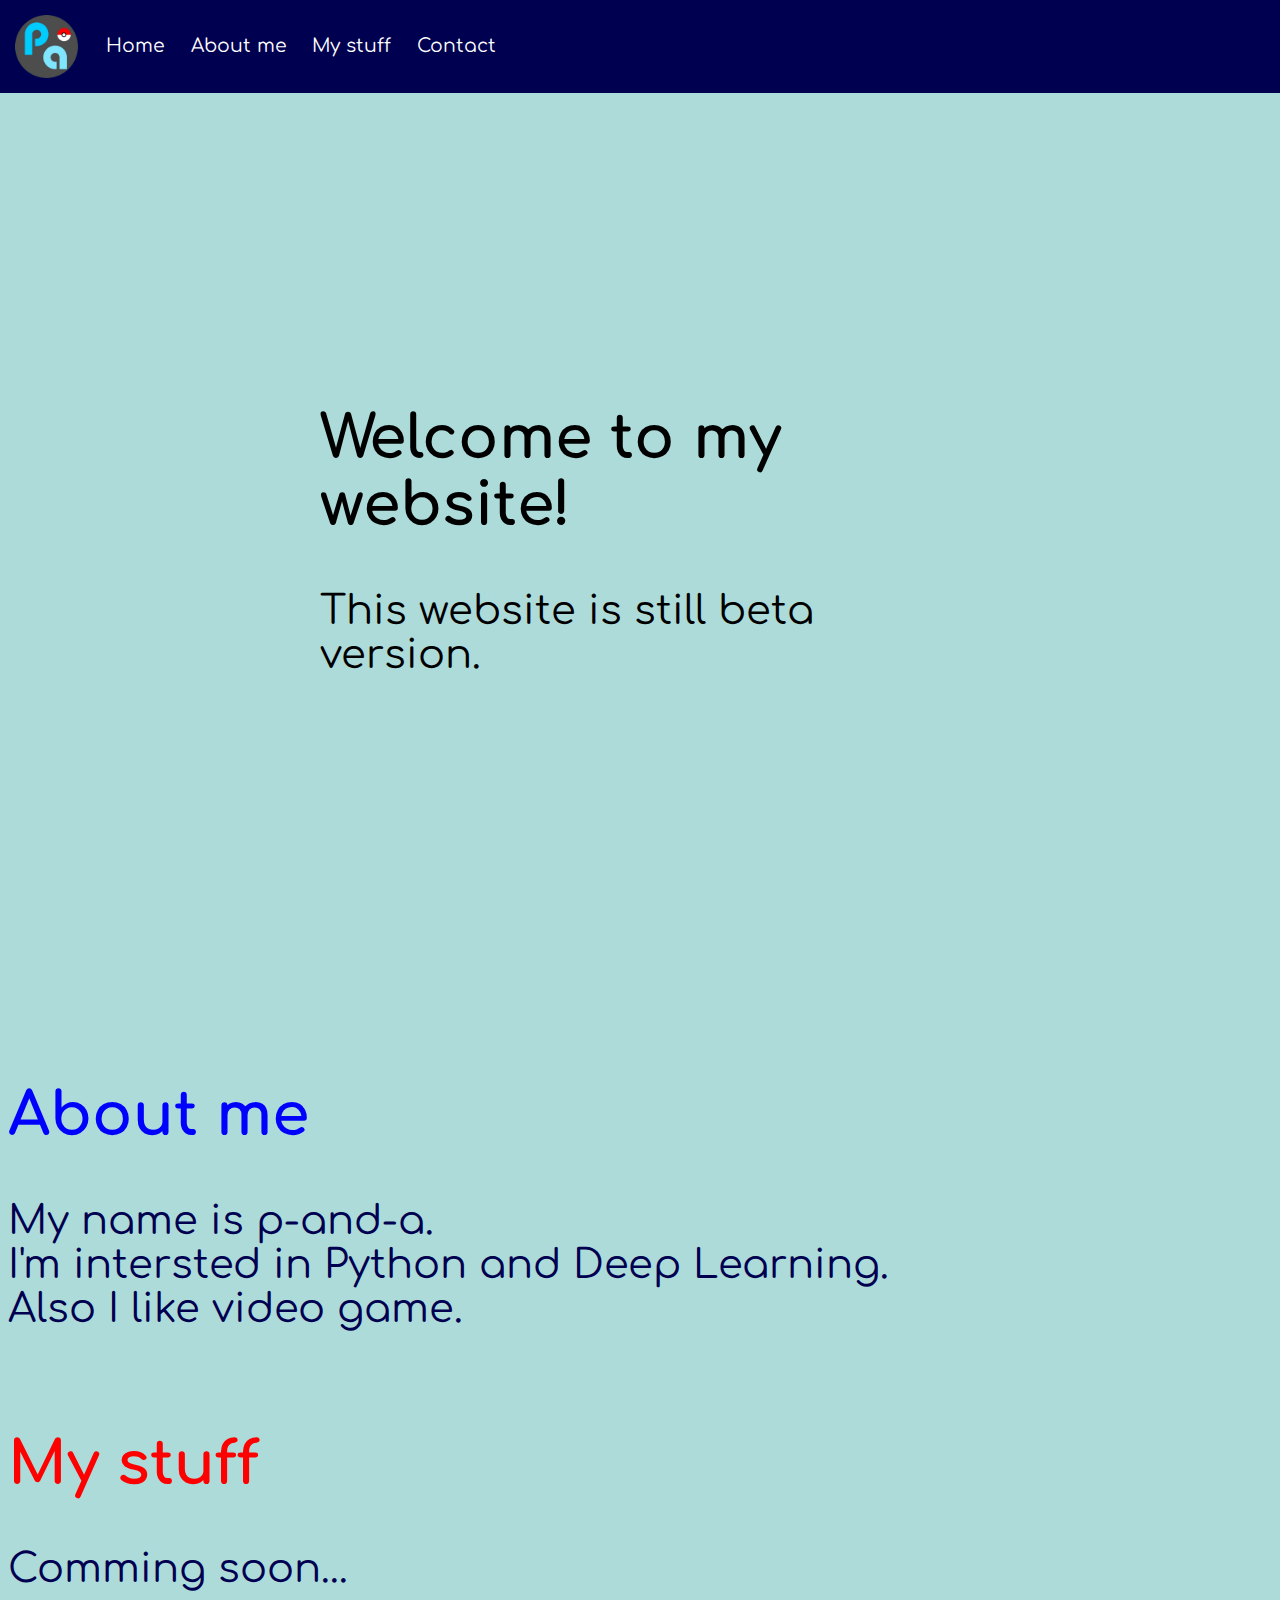
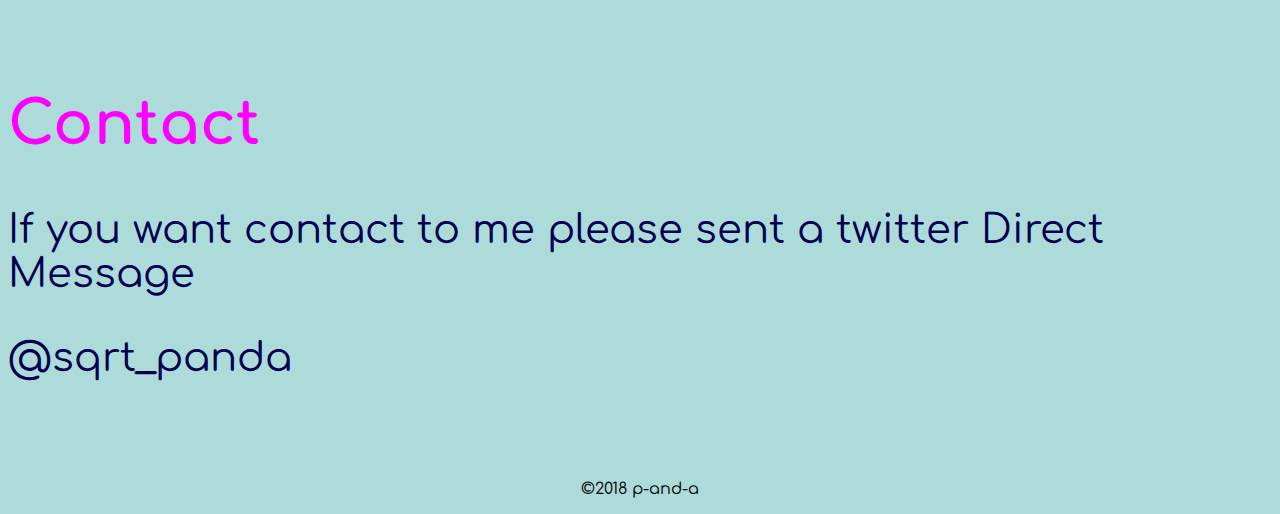
==== index.html @ 622572c3 "Add files via upload" ====
﻿<!doctype html>
<html>
<head>
    <meta charset="utf-8">
    <link rel="stylesheet" type="text/css" href="stylesheet.css">
    <title>p-and-a's website</title>
    <link rel="shortcut icon" type="image/png" href="favicon.png">
    <link href="https://fonts.googleapis.com/css?family=Comfortaa" rel="stylesheet">
</head> 
<body>
    <div class="header">
        <div class="header-logo">
            <img  src="./logo.png" alt="logo">
        </div>
        <div class="header-menu">
            <ul>
                <li>
                    <a href="#home">
                    Home
                    </a>
                </li>
                <li>
                    <a href="#aboutme">
                        About me
                    </a>
                </li>
                <li>
                    <a href="#mystuff">
                        My stuff
                    </a>
                </li>
                <li>
                    <a href="#contact">
                        Contact
                    </a>
                </li>
            </ul>
        </div>
    </div>
    <div class="page">
            <div class="home" id="home">
                <h2>Welcome to my website!</h2>
                <p>This website is still beta version.</p>
            </div>
            <div class="about" id="aboutme">
                <h2>About me</h2>
                <p>My name is p-and-a.</p>
                <p>I'm intersted in Python and Deep Learning.</p>
                <p>Also I like video game.</p>
            </div>
            <div class="mystuff" id="mystuff">
                <h2>My stuff</h2>
                <p>Comming soon...</p>
            </div>
            <div class="contact" id="contact">
                <h2>Contact</h2>
                <p>If you want contact to me please sent a twitter Direct Message</p>
                <a href="https://twitter.com/sqrt_panda"><p>@sqrt_panda</p></a>
            </div>
            <div class="copylight">
                <p>©2018 p-and-a</p>
            </div>
    </div>
</body>
</html>
---- stylesheet.css ----
body {
    font-family: 'Comfortaa', cursive; 
    background-color: #acdbda;
}

li {
    list-style: none;
}

.header{
    background-color: #000050;
    color: #fff;
    /*height: calc(50px + 3vw);*/
    position: fixed;
    top:0;
    left:0;
    right:0;
}

.header-logo img{
    float: left;
    width: calc(25px + 3vw);
    height: calc(25px + 3vw);
    margin: 15px 15px;
}

.header-menu li {
    font-size: calc(15px + 0.3vw);
    display: flex;
    float: left;
    margin: 1.5vw 1vw;
}

.header-menu a{
    text-decoration: none;
}

.header-menu li :hover {
    transition: all 500ms 0s ease;
    color: #ff0000;
}

.header-menu li a {
    color: #fff;
}


.home {
    width: 50vw;
    margin: 45vh auto;
    font-size:40px;
}

.home h2 {
    color: #000;
    }

.home p {
    color: #000;
    }

.about {
    color: #00f;
    margin: 100px 0px;
    font-size:40px;
}

.about h2{
    /*margin:0px 0px;*/
}

.about p{
    margin:0px 0px;
    color: #000050
}

.mystuff {
    color: #f00;
    margin: 100px 0px;
    font-size:40px;
}

.mystuff h2{
    /*margin:0px 0px;*/
}

.mystuff p{
    color:#000050
}

.contact {
    color: #f0f;
    margin: 100px 0px;
    font-size:40px;
}

.contact p{
    color: #000050
}

.contact a{
    color: #fff;
    text-decoration: none;
}

.copylight {
    text-align: center;
}
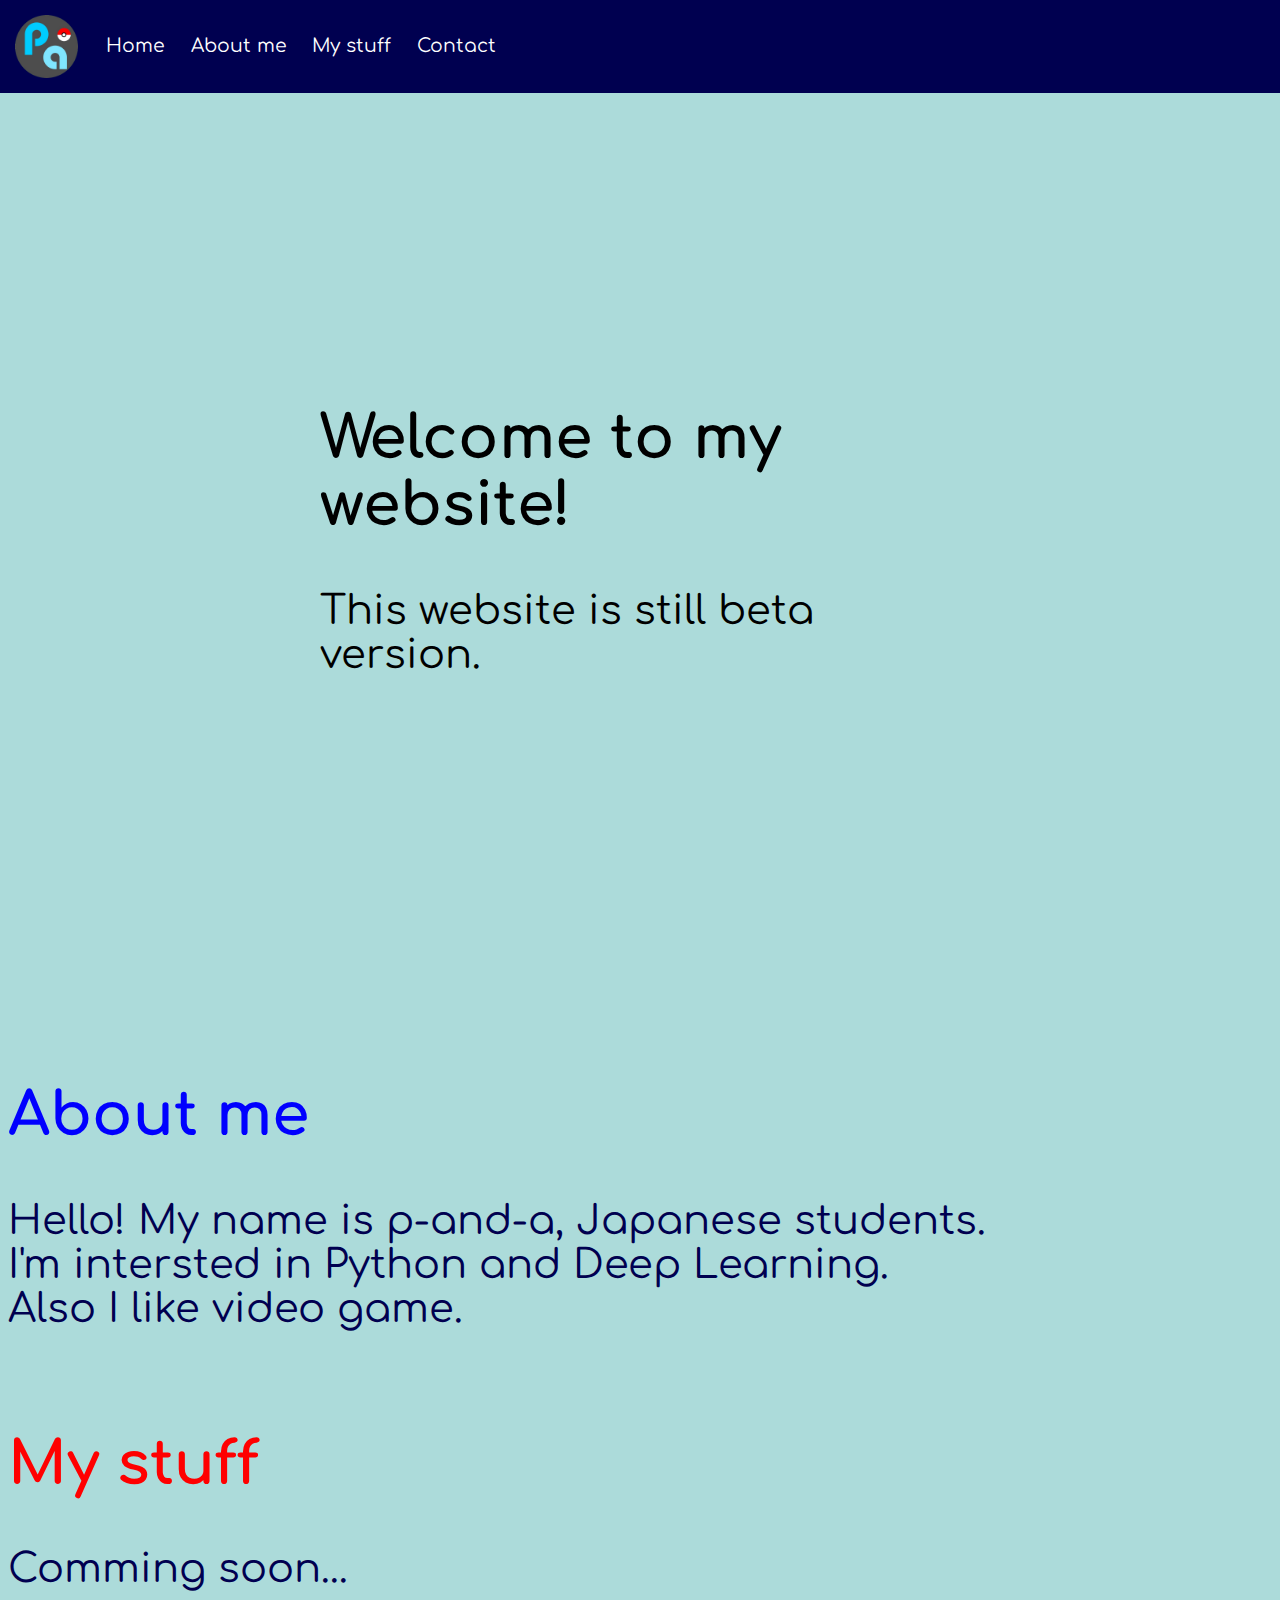
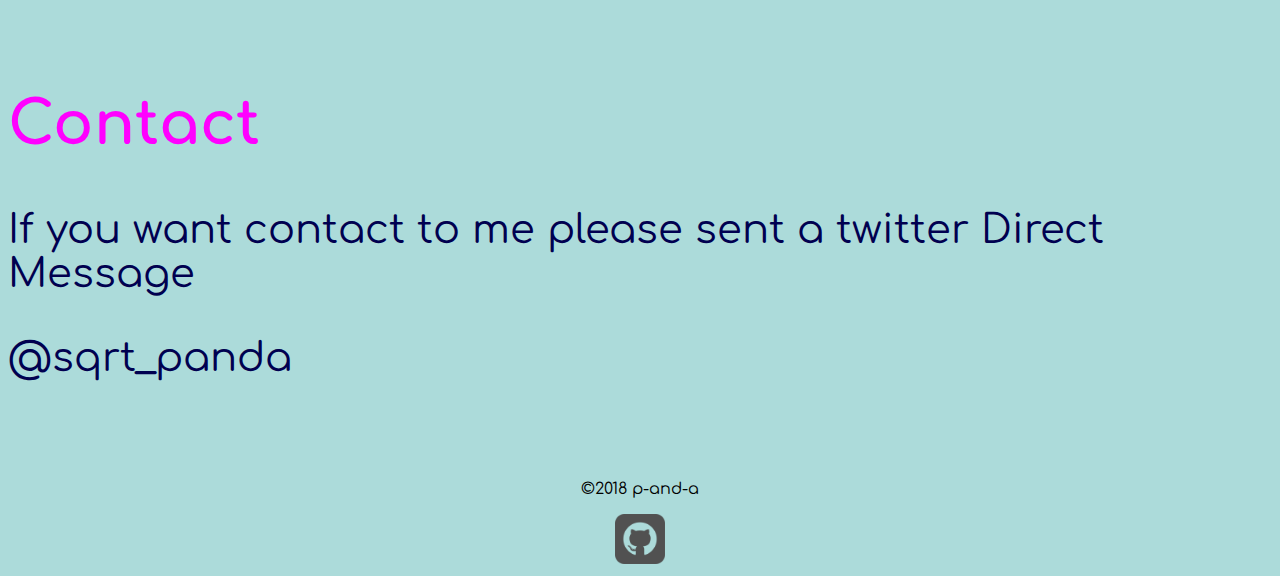
==== commit 19a0f208: "Add files via upload" ====
--- a/index.html
+++ b/index.html
@@ -16,7 +16,7 @@
             <ul>
                 <li>
                     <a href="#home">
-                    Home
+                        Home
                     </a>
                 </li>
                 <li>
@@ -44,7 +44,7 @@
             </div>
             <div class="about" id="aboutme">
                 <h2>About me</h2>
-                <p>My name is p-and-a.</p>
+                <p>Hello! My name is p-and-a, Japanese students.</p>
                 <p>I'm intersted in Python and Deep Learning.</p>
                 <p>Also I like video game.</p>
             </div>
@@ -58,7 +58,7 @@
                 <a href="https://twitter.com/sqrt_panda"><p>@sqrt_panda</p></a>
             </div>
             <div class="copylight">
-                <p>©2018 p-and-a</p>
+                <p>©2018 p-and-a</p><a href="https://github.com/sqrt-panda"><img src="/github_logo.png" width="50" height="50" ></a>
             </div>
     </div>
 </body>
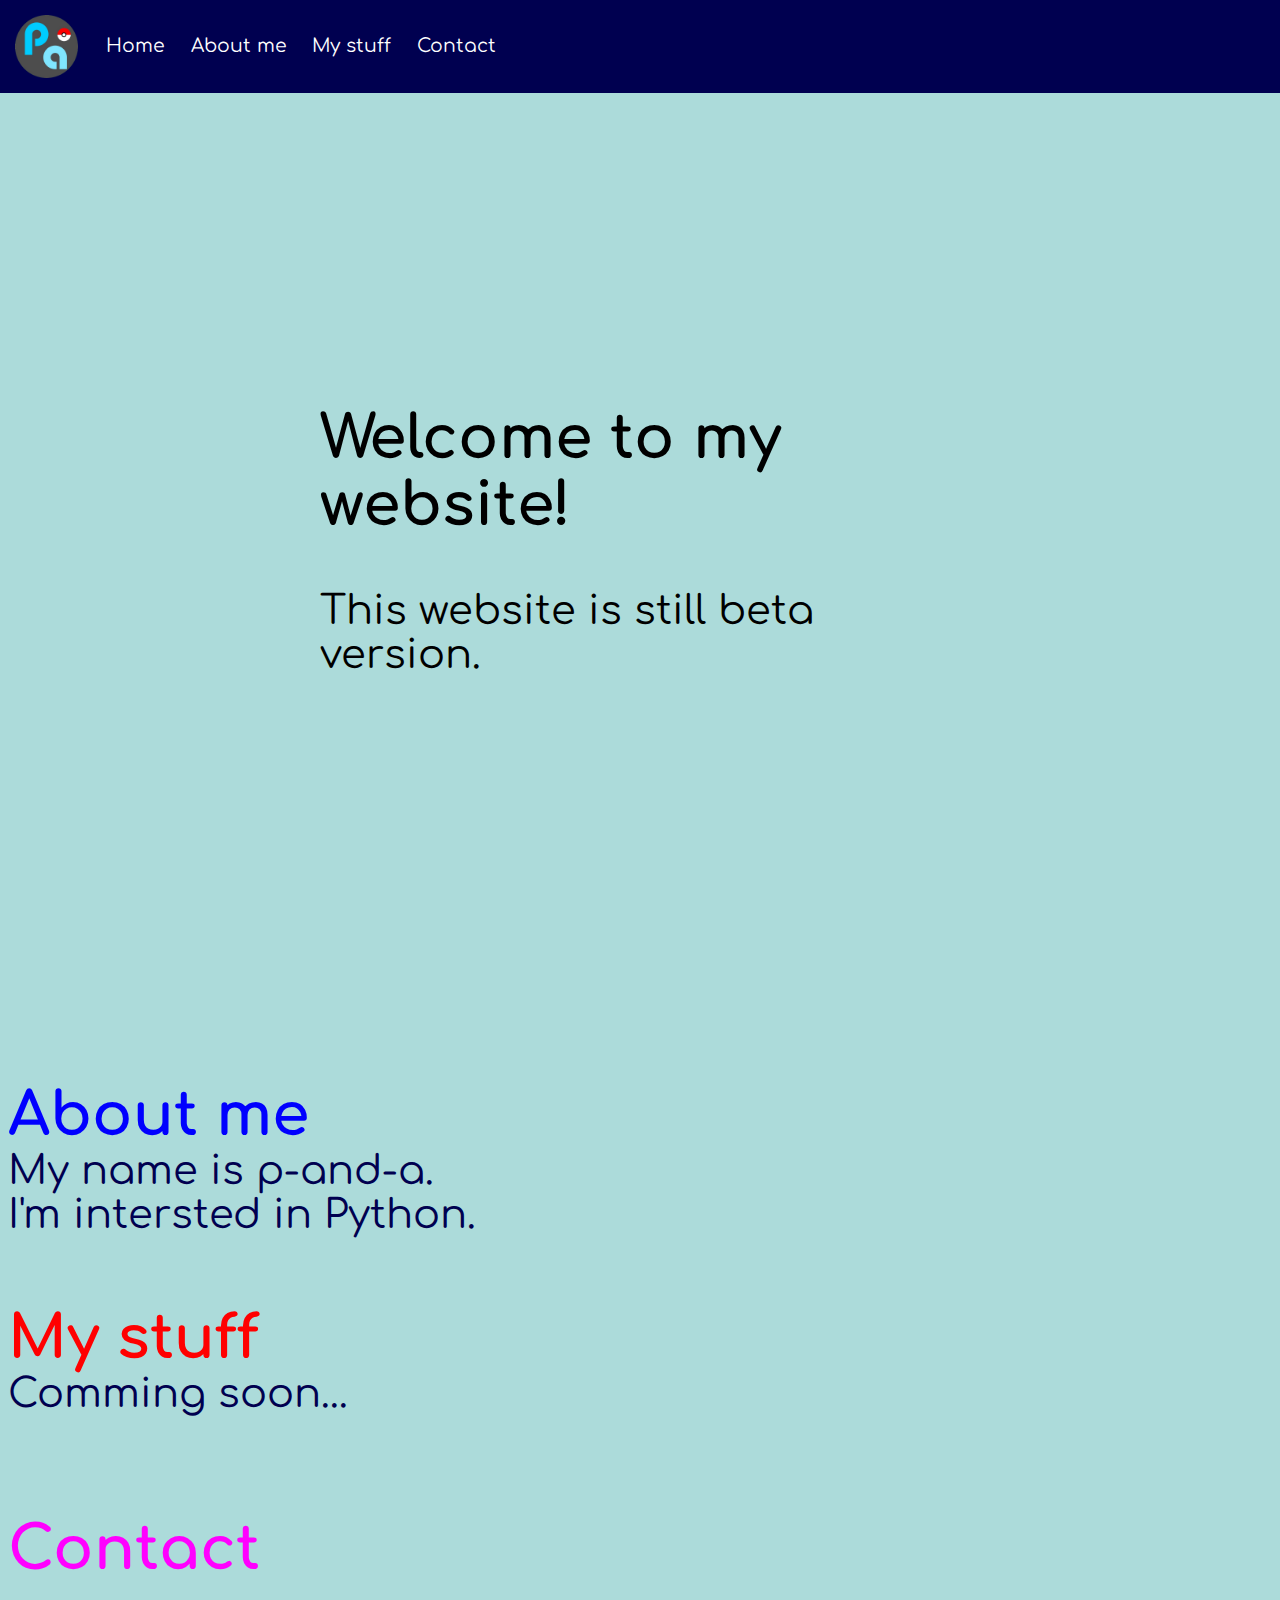
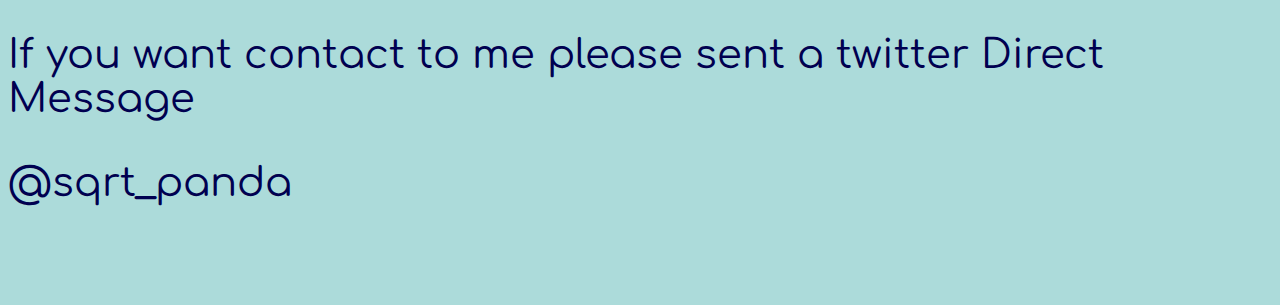
==== commit 5a8bf540: "Add animation" ====
--- a/index.html
+++ b/index.html
@@ -6,8 +6,18 @@
     <title>p-and-a's website</title>
     <link rel="shortcut icon" type="image/png" href="favicon.png">
     <link href="https://fonts.googleapis.com/css?family=Comfortaa" rel="stylesheet">
+    <link href="https://fonts.googleapis.com/css?family=Fredericka+the+Great" rel="stylesheet">
 </head> 
 <body>
+    <div class="opening">
+        <p class="p1">Stay hungry,</p>
+        <p class="p2">Stay foolish.</p>
+        <p class="p3">-Steve jobs</p>
+    </div>
+    <div class="square1"></div>
+    <div class="circle1"></div>
+    <div class="square2"></div>
+    <div class="circle2"></div>
     <div class="header">
         <div class="header-logo">
             <img  src="./logo.png" alt="logo">
@@ -16,7 +26,7 @@
             <ul>
                 <li>
                     <a href="#home">
-                        Home
+                    Home
                     </a>
                 </li>
                 <li>
@@ -41,25 +51,21 @@
             <div class="home" id="home">
                 <h2>Welcome to my website!</h2>
                 <p>This website is still beta version.</p>
-            </div>
-            <div class="about" id="aboutme">
+             </div>
+             <div class="about" id="aboutme">
                 <h2>About me</h2>
-                <p>Hello! My name is p-and-a, Japanese students.</p>
-                <p>I'm intersted in Python and Deep Learning.</p>
-                <p>Also I like video game.</p>
-            </div>
-            <div class="mystuff" id="mystuff">
+                <p>My name is p-and-a.</p>
+                <p>I'm intersted in Python.</p>
+             </div>
+             <div class="mystuff" id="mystuff">
                 <h2>My stuff</h2>
                 <p>Comming soon...</p>
-            </div>
-            <div class="contact" id="contact">
+             </div>
+             <div class="contact" id="contact">
                 <h2>Contact</h2>
                 <p>If you want contact to me please sent a twitter Direct Message</p>
                 <a href="https://twitter.com/sqrt_panda"><p>@sqrt_panda</p></a>
-            </div>
-            <div class="copylight">
-                <p>©2018 p-and-a</p><a href="https://github.com/sqrt-panda"><img src="/github_logo.png" width="50" height="50" ></a>
-            </div>
+             </div>
     </div>
 </body>
 </html> --- a/stylesheet.css
+++ b/stylesheet.css
@@ -5,6 +5,188 @@
 
 li {
     list-style: none;
+}
+
+@keyframes opening_text {
+    0% {
+        opacity: 0;
+    }
+
+    16% {
+        opacity: 1;
+    }
+
+    84%{
+        opacity: 1;
+    }
+
+    100% {
+        opacity: 0;
+    }
+}
+
+.opening{
+    text-align: center;
+    position: fixed;
+    z-index: 102;
+    color: white;
+    width: calc(0.65 * 100vh);
+    height: calc(0.5 * 100vh);
+    margin: auto auto;
+    top: 0px;
+    bottom: 0px;
+    right: 0px;
+    left: 0px;
+    opacity: 0;
+    font-family: 'Fredericka the Great', cursive;
+    animation-name: opening_text;
+    animation-duration: 3s;
+}
+
+.p1{
+    font-size:calc(0.08 * 100vh);
+    margin-top: 0;
+    text-indent: -2em;
+    
+}
+
+.p2{
+    font-size:calc(0.08 * 100vh);
+    text-indent: 1em;
+}
+
+.p3{
+    font-size: calc(0.06 * 100vh);
+    text-indent: 5em;
+}
+
+@keyframes opening_square1 {
+    0% {
+        right: 0px;
+        background: #1C1C1C;
+    }
+
+    50%{
+        right: 0px;
+        background: #1C1C1C;
+    }
+
+    70%{
+        right: 0px;
+        background: #046CF4;
+    }
+
+    100%{
+        right: calc(100vw + 25vh);
+        background: #046CF4;
+    }
+}
+
+@keyframes opening_square2 {
+    0% {
+        left: 0px;
+        background: #1C1C1C;
+    }
+
+    50%{
+        background: #1C1C1C;
+    }
+
+    70%{
+        left: 0px;
+        background: #046CF4;
+    }
+
+    100%{
+        left: calc(100vw + 25vh);
+        background: #046CF4;
+    }
+}
+
+@keyframes opening_circle1{
+    0%{
+        background: #1C1C1C;
+        right: -25vh;
+    }
+
+    50%{
+        background: #1C1C1C;
+        right: -25vh;
+    }
+
+    70%{
+        background: #046CF4;
+        right: -25vh;
+    }
+
+    100%{
+        background: #046CF4;
+        right: 100vw;
+    }
+}
+
+@keyframes opening_circle2{
+    0%{
+        background: #1C1C1C;
+        left: -25vh;
+    }
+
+    50%{
+        background: #1C1C1C;
+        left: -25vh;
+    }
+    
+    70%{
+        background: #046CF4;
+        left: -25vh;
+    }
+
+    100%{
+        background: #046CF4;
+        left: 100vw;
+    }
+}
+
+.square1{
+    z-index: 100;
+    height: 50vh;
+    top: 0px;
+    left: 0px;
+    position: fixed;
+    animation-name: opening_square1;
+    animation-duration: 6s;
+}
+
+.square2{
+    z-index: 100;
+    height: 50vh;
+    bottom: 0px;
+    right: 0px;
+    position: fixed;
+    animation-name: opening_square2;
+    animation-duration: 6s;
+}
+
+.circle1{
+    position: fixed;
+    width: 50vh;
+    height: 50vh;
+    border-radius: 25vh;
+    z-index: 101;
+    top: 0px;
+    animation-name: opening_circle1;
+    animation-duration: 6s;
+}
+
+.circle2{
+    position: fixed;
+    width: 50vh;
+    height: 50vh;
+    border-radius: 25vh;
+    z-index: 101;
+    bottom: 0px;
+    animation-name: opening_circle2;
+    animation-duration: 6s;
 }
 
 .header{
@@ -12,9 +194,9 @@
     color: #fff;
     /*height: calc(50px + 3vw);*/
     position: fixed;
-    top:0;
-    left:0;
-    right:0;
+    top: 0px;
+    left: 0px;
+    right: 0px;
 }
 
 .header-logo img{
@@ -42,6 +224,7 @@
 
 .header-menu li a {
     color: #fff;
+
 }
 
 
@@ -61,12 +244,13 @@
 
 .about {
     color: #00f;
-    margin: 100px 0px;
+    margin: 0px 0px 0px 0px;
+    padding: 0px 0px 0px 0px;
     font-size:40px;
 }
 
 .about h2{
-    /*margin:0px 0px;*/
+    margin:0px 0px;
 }
 
 .about p{
@@ -76,15 +260,17 @@
 
 .mystuff {
     color: #f00;
-    margin: 100px 0px;
+    margin: calc(30px + 3vw) 0px 0px 0px;
+    padding: 0px 0px 0px 0px;
     font-size:40px;
 }
 
 .mystuff h2{
-    /*margin:0px 0px;*/
+    margin:0px 0px;
 }
 
 .mystuff p{
+    margin:0px 0px;
     color:#000050
 }
 
@@ -101,8 +287,4 @@
 .contact a{
     color: #fff;
     text-decoration: none;
-}
-
-.copylight {
-    text-align: center;
 }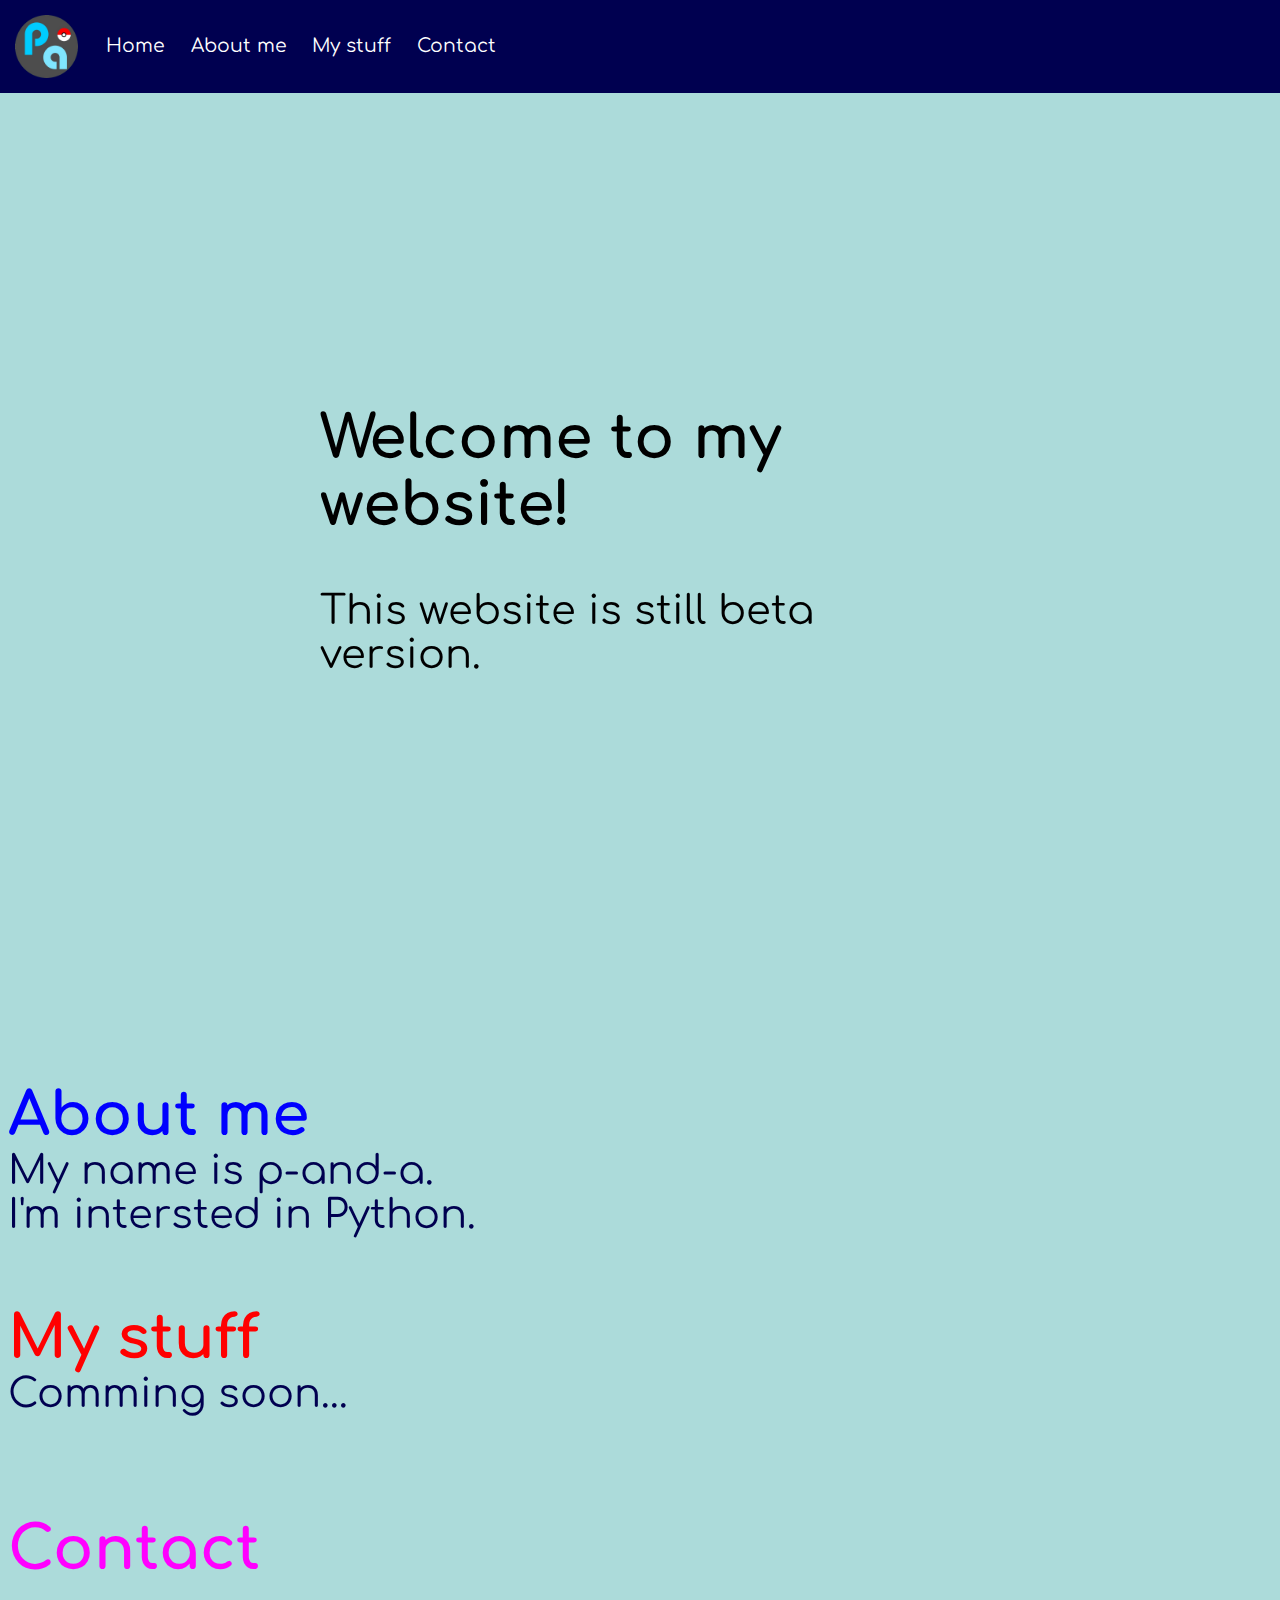
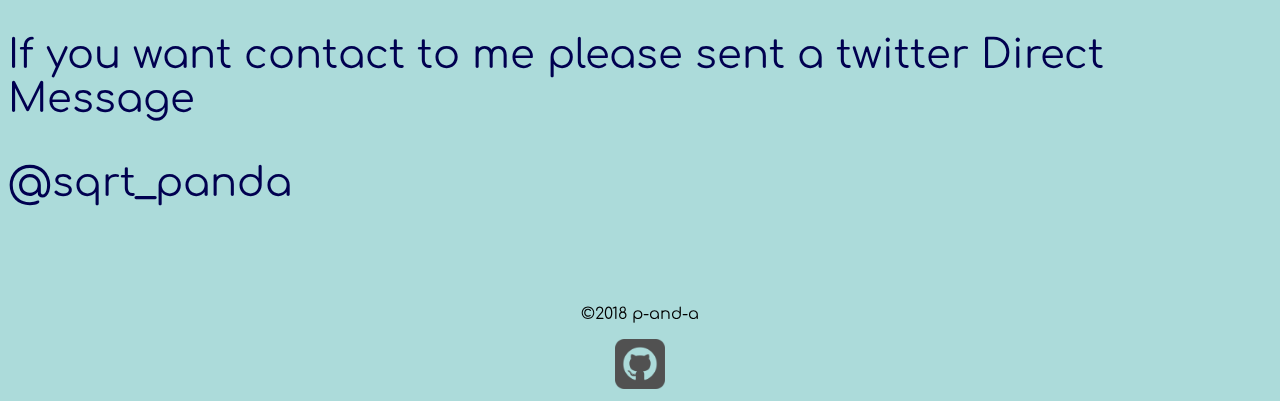
==== commit bcb91d74: "bug fix" ====
--- a/index.html
+++ b/index.html
@@ -26,7 +26,7 @@
             <ul>
                 <li>
                     <a href="#home">
-                    Home
+                        Home
                     </a>
                 </li>
                 <li>
@@ -66,6 +66,9 @@
                 <p>If you want contact to me please sent a twitter Direct Message</p>
                 <a href="https://twitter.com/sqrt_panda"><p>@sqrt_panda</p></a>
              </div>
+             <div class="copylight">
+                <p>©2018 p-and-a</p><a href="https://github.com/sqrt-panda"><img src="/github_logo.png" width="50" height="50" ></a>
+            </div>
     </div>
 </body>
 </html> --- a/stylesheet.css
+++ b/stylesheet.css
@@ -105,6 +105,7 @@
 
 @keyframes opening_circle1{
     0%{
+        z-index: 100;
         background: #1C1C1C;
         right: -25vh;
     }
@@ -120,6 +121,7 @@
     }
 
     100%{
+        z-index: 100;
         background: #046CF4;
         right: 100vw;
     }
@@ -127,6 +129,7 @@
 
 @keyframes opening_circle2{
     0%{
+        z-index: 100;
         background: #1C1C1C;
         left: -25vh;
     }
@@ -142,6 +145,7 @@
     }
 
     100%{
+        z-index: 100;
         background: #046CF4;
         left: 100vw;
     }
@@ -172,7 +176,7 @@
     width: 50vh;
     height: 50vh;
     border-radius: 25vh;
-    z-index: 101;
+    z-index: -100;
     top: 0px;
     animation-name: opening_circle1;
     animation-duration: 6s;
@@ -183,7 +187,7 @@
     width: 50vh;
     height: 50vh;
     border-radius: 25vh;
-    z-index: 101;
+    z-index: -100;
     bottom: 0px;
     animation-name: opening_circle2;
     animation-duration: 6s;
@@ -287,4 +291,8 @@
 .contact a{
     color: #fff;
     text-decoration: none;
-}+}
+
+.copylight {
+    text-align: center;
+} 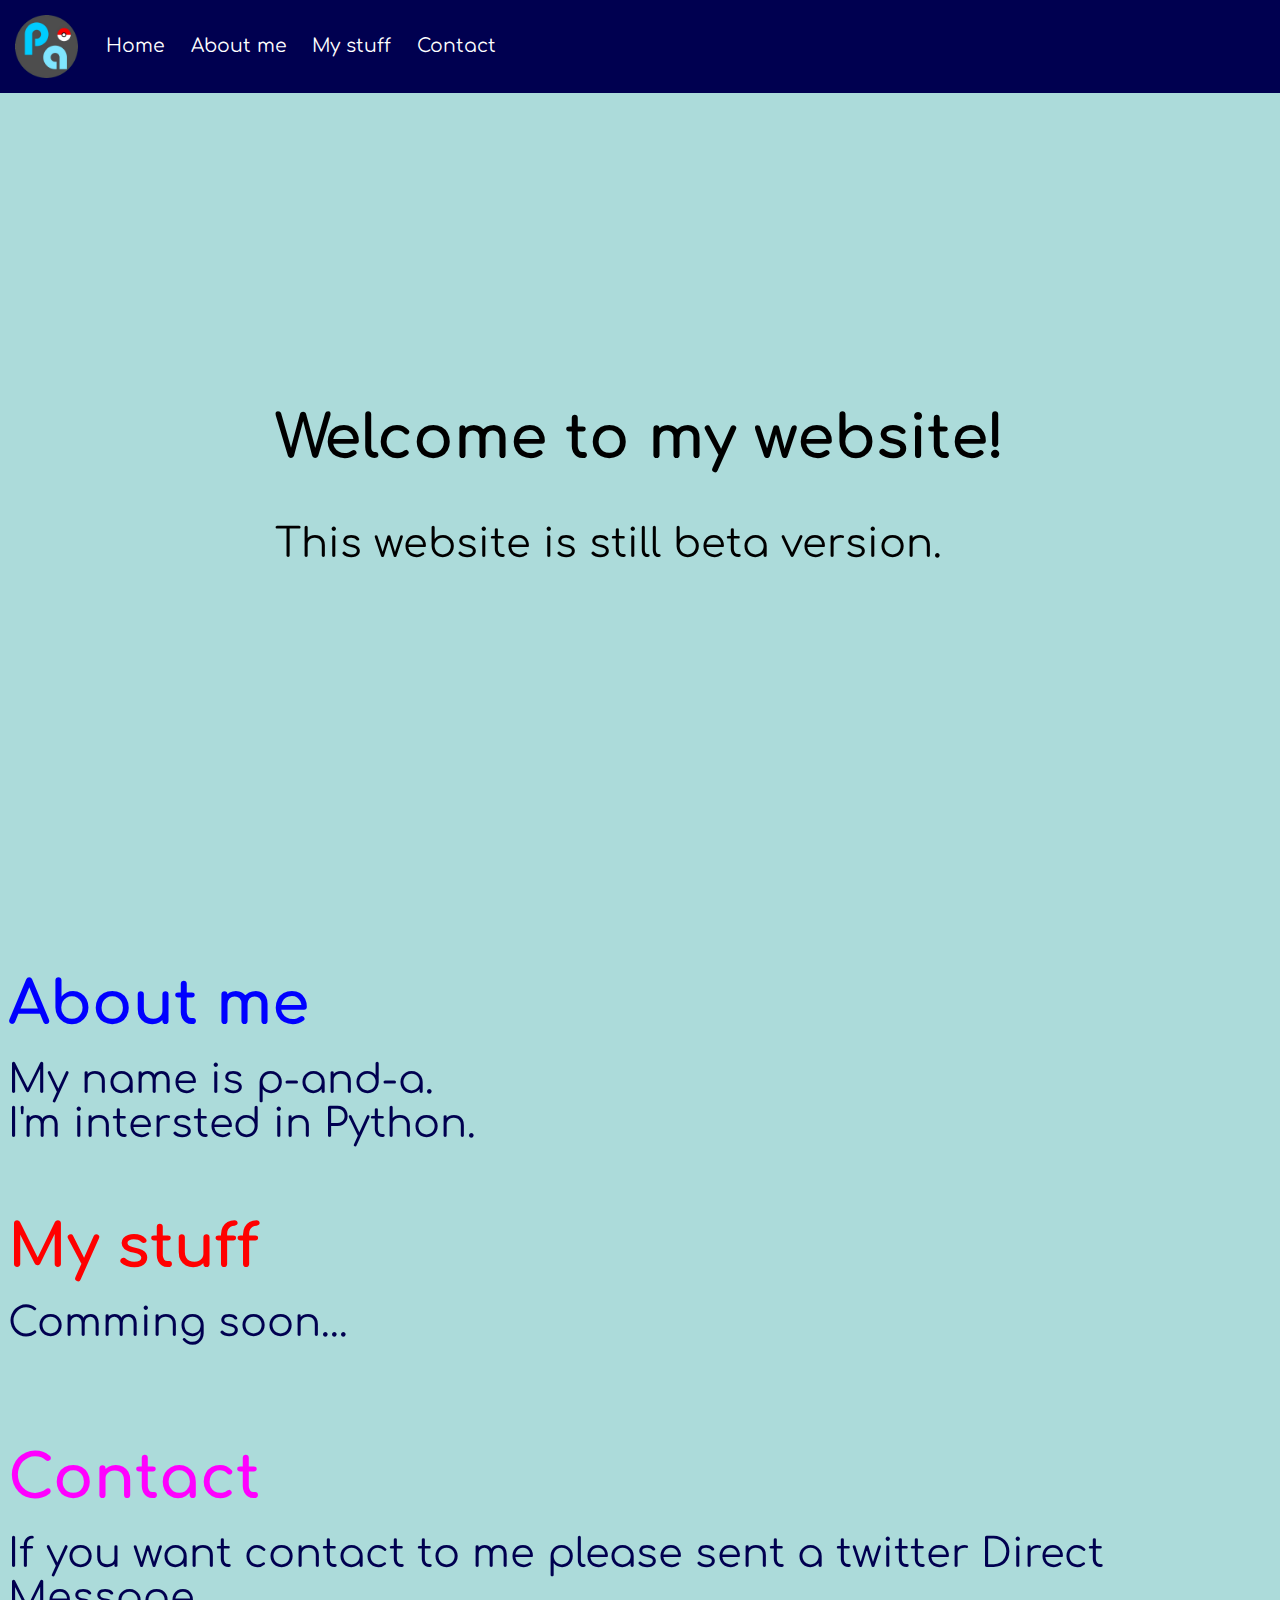
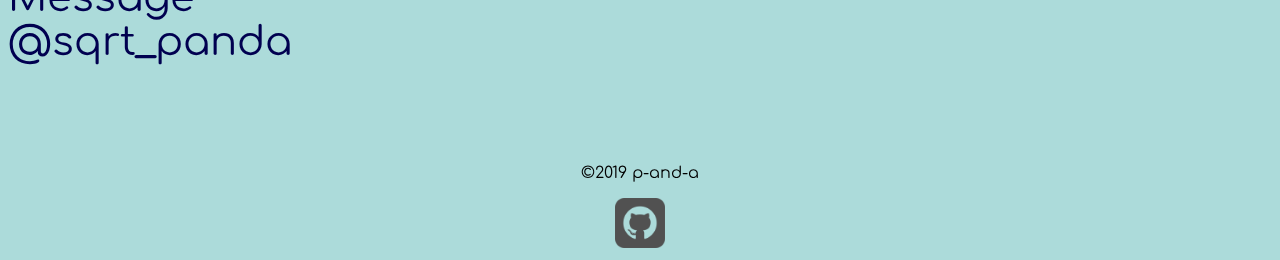
==== commit 3d182b87: "Update index.html" ====
--- a/index.html
+++ b/index.html
@@ -4,7 +4,7 @@
     <meta charset="utf-8">
     <link rel="stylesheet" type="text/css" href="stylesheet.css">
     <title>p-and-a's website</title>
-    <link rel="shortcut icon" type="image/png" href="favicon.png">
+    <link rel="shortcut icon" type="image/png" href="github_logo.png">
     <link href="https://fonts.googleapis.com/css?family=Comfortaa" rel="stylesheet">
     <link href="https://fonts.googleapis.com/css?family=Fredericka+the+Great" rel="stylesheet">
 </head> 
@@ -67,8 +67,8 @@
                 <a href="https://twitter.com/sqrt_panda"><p>@sqrt_panda</p></a>
              </div>
              <div class="copylight">
-                <p>©2018 p-and-a</p><a href="https://github.com/sqrt-panda"><img src="/github_logo.png" width="50" height="50" ></a>
+                <p>©2019 p-and-a</p><a href="https://github.com/sqrt-panda"><img src="/github_logo.png" width="50" height="50" ></a>
             </div>
     </div>
 </body>
-</html> +</html> 
--- a/stylesheet.css
+++ b/stylesheet.css
@@ -196,7 +196,6 @@
 .header{
     background-color: #000050;
     color: #fff;
-    /*height: calc(50px + 3vw);*/
     position: fixed;
     top: 0px;
     left: 0px;
@@ -233,7 +232,7 @@
 
 
 .home {
-    width: 50vw;
+    width: 730px;
     margin: 45vh auto;
     font-size:40px;
 }
@@ -254,7 +253,7 @@
 }
 
 .about h2{
-    margin:0px 0px;
+    margin: 0px 0px 20px 0px;
 }
 
 .about p{
@@ -270,7 +269,7 @@
 }
 
 .mystuff h2{
-    margin:0px 0px;
+    margin: 0px 0px 20px 0px;
 }
 
 .mystuff p{
@@ -284,7 +283,12 @@
     font-size:40px;
 }
 
+.contact h2{
+    margin: 0px 0px 20px 0px;
+}
+
 .contact p{
+    margin: 0px 0px;
     color: #000050
 }
 
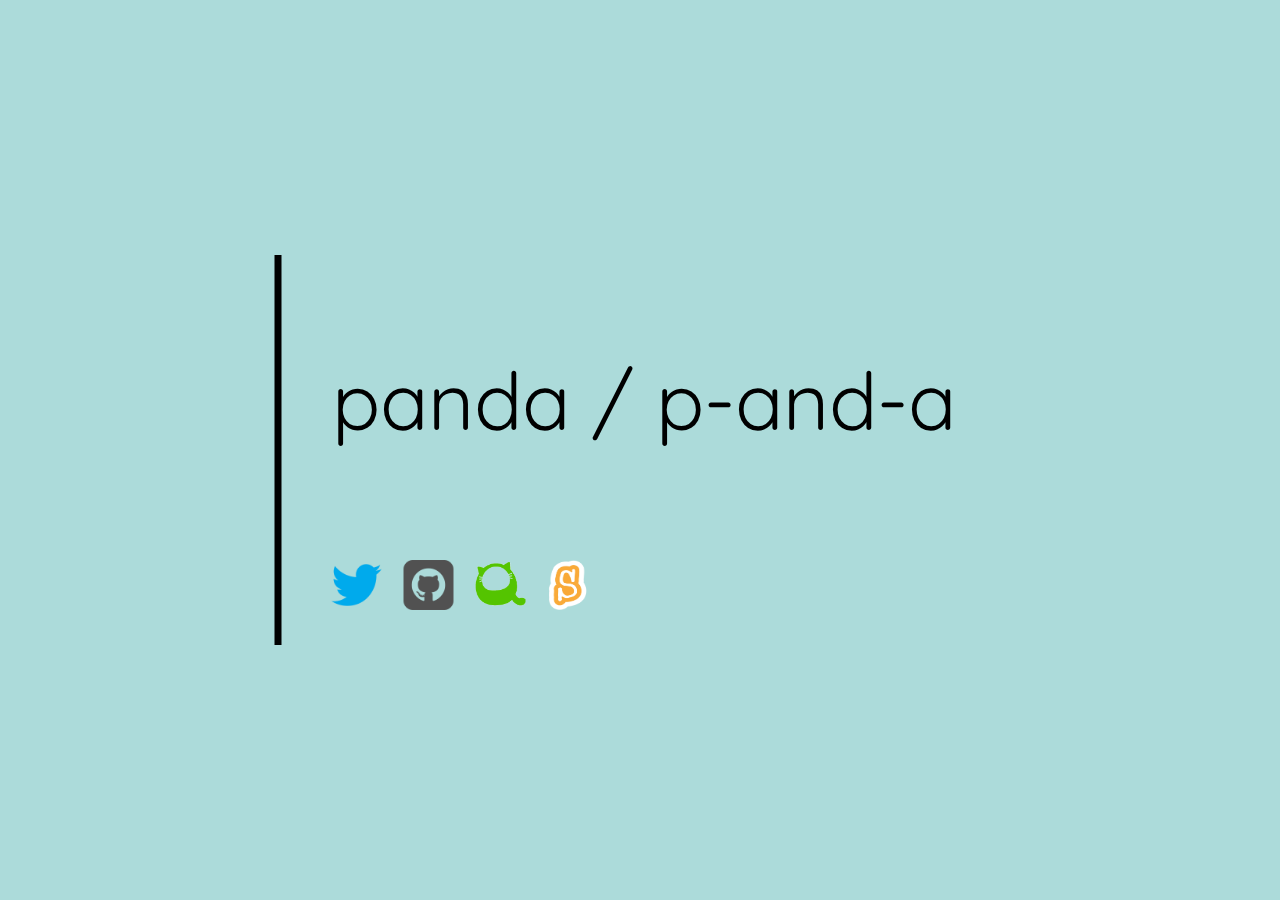
==== commit 6e4e7c9a: "Add files via upload" ====
--- a/index.html
+++ b/index.html
@@ -4,9 +4,9 @@
     <meta charset="utf-8">
     <link rel="stylesheet" type="text/css" href="stylesheet.css">
     <title>p-and-a's website</title>
-    <link rel="shortcut icon" type="image/png" href="github_logo.png">
-    <link href="https://fonts.googleapis.com/css?family=Comfortaa" rel="stylesheet">
+    <link rel="shortcut icon" type="image/png" href="favicon.png">
     <link href="https://fonts.googleapis.com/css?family=Fredericka+the+Great" rel="stylesheet">
+    <link href="https://fonts.googleapis.com/css?family=Quicksand:700&display=swap" rel="stylesheet">
 </head> 
 <body>
     <div class="opening">
@@ -18,57 +18,14 @@
     <div class="circle1"></div>
     <div class="square2"></div>
     <div class="circle2"></div>
-    <div class="header">
-        <div class="header-logo">
-            <img  src="./logo.png" alt="logo">
-        </div>
-        <div class="header-menu">
-            <ul>
-                <li>
-                    <a href="#home">
-                        Home
-                    </a>
-                </li>
-                <li>
-                    <a href="#aboutme">
-                        About me
-                    </a>
-                </li>
-                <li>
-                    <a href="#mystuff">
-                        My stuff
-                    </a>
-                </li>
-                <li>
-                    <a href="#contact">
-                        Contact
-                    </a>
-                </li>
-            </ul>
-        </div>
-    </div>
     <div class="page">
-            <div class="home" id="home">
-                <h2>Welcome to my website!</h2>
-                <p>This website is still beta version.</p>
-             </div>
-             <div class="about" id="aboutme">
-                <h2>About me</h2>
-                <p>My name is p-and-a.</p>
-                <p>I'm intersted in Python.</p>
-             </div>
-             <div class="mystuff" id="mystuff">
-                <h2>My stuff</h2>
-                <p>Comming soon...</p>
-             </div>
-             <div class="contact" id="contact">
-                <h2>Contact</h2>
-                <p>If you want contact to me please sent a twitter Direct Message</p>
-                <a href="https://twitter.com/sqrt_panda"><p>@sqrt_panda</p></a>
-             </div>
-             <div class="copylight">
-                <p>©2019 p-and-a</p><a href="https://github.com/sqrt-panda"><img src="/github_logo.png" width="50" height="50" ></a>
-            </div>
+        <p><nobr>panda / p-and-a</nobr></p>
+        <nobr>
+            <a href="https://twitter.com/sqrt_panda"><img src="Twitter.png" width="50" height="50"></a>
+            <a href="https://github.com/sqrt-panda"><img src="github.png" width="50" height="50"></a>
+            <a href="https://qiita.com/p-and-a"><img src="qiita.png" width="50" height="50"></a>
+            <a href="https://scratch.mit.edu/users/p-and-a"><img src="scratch.png" width="40" height="50"></a>
+        </nobr>
     </div>
 </body>
 </html> 
--- a/stylesheet.css
+++ b/stylesheet.css
@@ -1,27 +1,32 @@
 body {
-    font-family: 'Comfortaa', cursive; 
+    font-family: 'Quicksand', sans-serif;
     background-color: #acdbda;
-}
-
-li {
-    list-style: none;
 }
 
 @keyframes opening_text {
     0% {
+        visibility:hidden;
+        opacity: 0;
+    }
+
+    1% {
+        visibility:visible;
         opacity: 0;
     }
 
     16% {
         opacity: 1;
+        visibility:visible;
     }
 
     84%{
         opacity: 1;
+        visibility:visible;
     }
 
     100% {
         opacity: 0;
+        visibility:hidden;
     }
 }
 
@@ -41,8 +46,8 @@
     font-family: 'Fredericka the Great', cursive;
     animation-name: opening_text;
     animation-duration: 3s;
-}
-
+    visibility:hidden;
+}
 .p1{
     font-size:calc(0.08 * 100vh);
     margin-top: 0;
@@ -193,110 +198,14 @@
     animation-duration: 6s;
 }
 
-.header{
-    background-color: #000050;
-    color: #fff;
-    position: fixed;
-    top: 0px;
-    left: 0px;
-    right: 0px;
-}
-
-.header-logo img{
-    float: left;
-    width: calc(25px + 3vw);
-    height: calc(25px + 3vw);
-    margin: 15px 15px;
-}
-
-.header-menu li {
-    font-size: calc(15px + 0.3vw);
-    display: flex;
-    float: left;
-    margin: 1.5vw 1vw;
-}
-
-.header-menu a{
-    text-decoration: none;
-}
-
-.header-menu li :hover {
-    transition: all 500ms 0s ease;
-    color: #ff0000;
-}
-
-.header-menu li a {
-    color: #fff;
-
-}
-
-
-.home {
-    width: 730px;
-    margin: 45vh auto;
-    font-size:40px;
-}
-
-.home h2 {
-    color: #000;
-    }
-
-.home p {
-    color: #000;
-    }
-
-.about {
-    color: #00f;
-    margin: 0px 0px 0px 0px;
-    padding: 0px 0px 0px 0px;
-    font-size:40px;
-}
-
-.about h2{
-    margin: 0px 0px 20px 0px;
-}
-
-.about p{
-    margin:0px 0px;
-    color: #000050
-}
-
-.mystuff {
-    color: #f00;
-    margin: calc(30px + 3vw) 0px 0px 0px;
-    padding: 0px 0px 0px 0px;
-    font-size:40px;
-}
-
-.mystuff h2{
-    margin: 0px 0px 20px 0px;
-}
-
-.mystuff p{
-    margin:0px 0px;
-    color:#000050
-}
-
-.contact {
-    color: #f0f;
-    margin: 100px 0px;
-    font-size:40px;
-}
-
-.contact h2{
-    margin: 0px 0px 20px 0px;
-}
-
-.contact p{
-    margin: 0px 0px;
-    color: #000050
-}
-
-.contact a{
-    color: #fff;
-    text-decoration: none;
-}
-
-.copylight {
-    text-align: center;
-} +.page{
+    padding: 15px 50px;
+    border-left:7px solid black;
+    font-family:'Quicksand', sans-serif;
+    position:absolute;
+    top:50%;
+    left:50%;
+    transform:translateY(-50%) translateX(-50%);
+    font-size: 500%;
+
+}